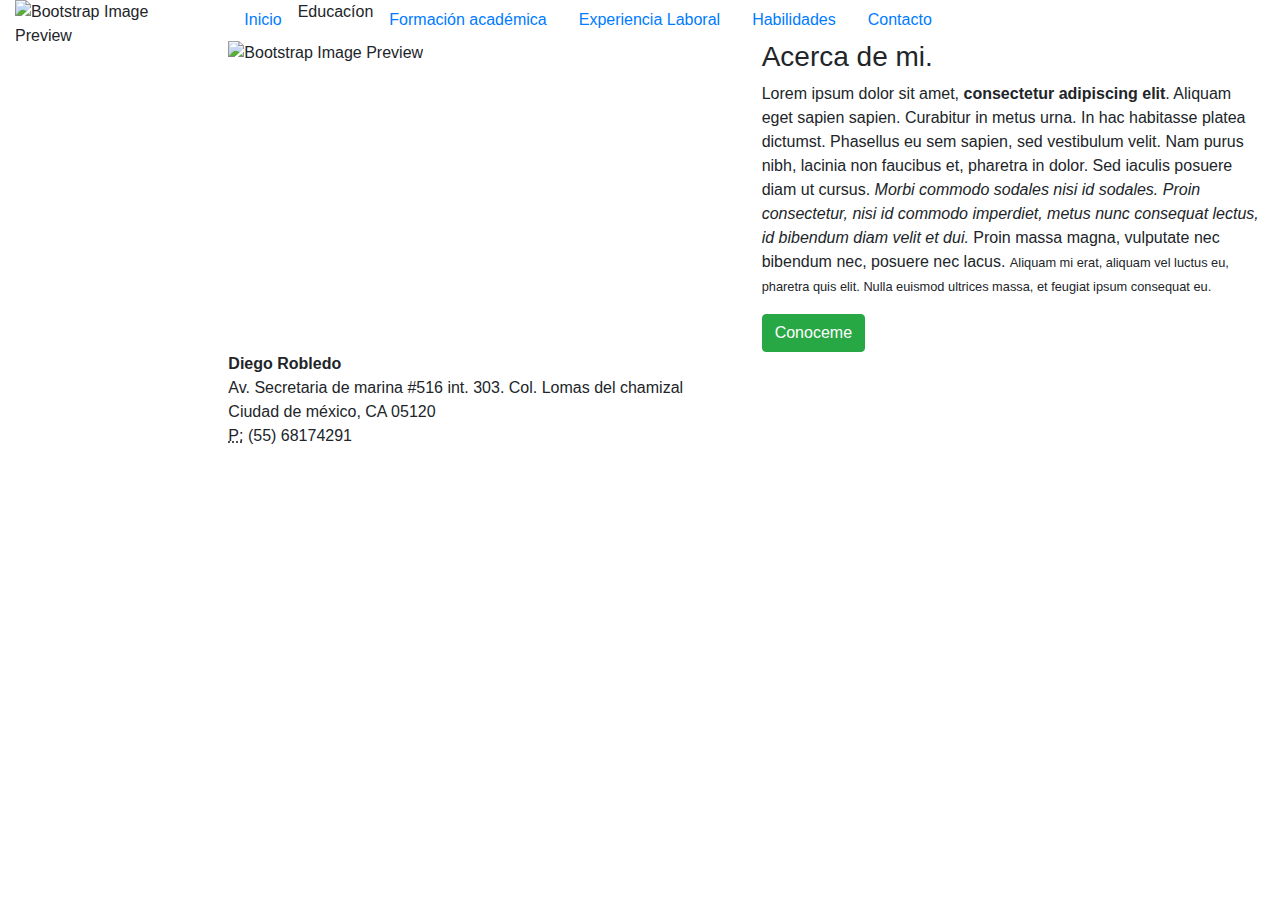
==== index.html @ 1eb30e92 "g" ====
<!doctype html>
<html class="no-js" lang="">

<head>
  <meta charset="utf-8">
  <meta http-equiv="x-ua-compatible" content="ie=edge">
  <title>HOME</title>
  <meta name="description" content="">
  <meta name="viewport" content="width=device-width, initial-scale=1, shrink-to-fit=no">

  <link rel="manifest" href="site.webmanifest">
  <link rel="apple-touch-icon" href="icon.png">
  <!-- Place favicon.ico in the root directory -->

  <link rel="stylesheet" href="css/normalize.css">
  <link rel="stylesheet" href="https://stackpath.bootstrapcdn.com/bootstrap/4.1.3/css/bootstrap.min.css">
  <link rel="stylesheet" href="css/main.css">
</head>

<body>
  <!--[if lte IE 9]>
    <p class="browserupgrade">You are using an <strong>outdated</strong> browser. Please <a href="https://browsehappy.com/">upgrade your browser</a> to improve your experience and security.</p>
  <![endif]-->

  <!-- Add your site or application content here -->
  <div class="container-fluid">
  <div class="row">
        <div class="col-md-2">
      <img alt="Bootstrap Image Preview" src="https://www.layoutit.com/img/sports-q-c-140-140-3.jpg">
    </div>
    <div class="col-md-10">
      <ul class="nav">
        <li class="nav-item">
          <a class="nav-link active" href="index.html">Inicio</a>
        </li

          <a class="nav-link active" href="#">Educacíon</a>
        </li>
         <li class="nav-item">
          <a class="nav-link active" href="#">Formación académica</a>
        </li>
          <li class="nav-item">
          <a class="nav-link active" href="#">Experiencia Laboral</a>
        </li>
          <li class="nav-item">
          <a class="nav-link active" href="#">Habilidades</a>
        </li>
        <li class="nav-item">
          <a class="nav-link active" href="#">Contacto</a>
        </li>
        
      </ul>
     
      <div class="row">
    <div class="col-md-6">
      <img alt="Bootstrap Image Preview" src="https://www.layoutit.com/img/sports-q-c-140-140-3.jpg">
    </div>
    <div class="col-md-6">
      <h3>
     Acerca de mi.
      </h3>
      <p>
        Lorem ipsum dolor sit amet, <strong>consectetur adipiscing elit</strong>. Aliquam eget sapien sapien. Curabitur in metus urna. In hac habitasse platea dictumst. Phasellus eu sem sapien, sed vestibulum velit. Nam purus nibh, lacinia non faucibus et, pharetra in dolor. Sed iaculis posuere diam ut cursus. <em>Morbi commodo sodales nisi id sodales. Proin consectetur, nisi id commodo imperdiet, metus nunc consequat lectus, id bibendum diam velit et dui.</em> Proin massa magna, vulputate nec bibendum nec, posuere nec lacus. <small>Aliquam mi erat, aliquam vel luctus eu, pharetra quis elit. Nulla euismod ultrices massa, et feugiat ipsum consequat eu.</small>
      </p> 
      <button type="button" class="btn btn-success">
        Conoceme
      </button>
    </div>
  </div>
  <div class="row">
    <div class="col-md-12">
       
      <address>
         <strong>Diego Robledo</strong><br> Av. Secretaria de marina #516 int. 303. Col. Lomas del chamizal<br> Ciudad de méxico, CA 05120<br> <abbr title="Phone">P:</abbr> (55) 68174291
      </address>
    </div>
  </div>
</div>


    </div>
  </div>
</div>
  <script src="js/vendor/modernizr-3.6.0.min.js"></script>
  <script src="https://code.jquery.com/jquery-3.3.1.min.js" integrity="sha256-FgpCb/KJQlLNfOu91ta32o/NMZxltwRo8QtmkMRdAu8=" 
  <script src="https://stackpath.bootstrapcdn.com/bootstrap/4.1.3/js/bootstrap.min.js">
  <script>window.jQuery || document.write('<script src="js/vendor/jquery-3.3.1.min.js"><\/script>')</script>
  <script src="js/plugins.js"></script>
  <script src="js/main.js"></script>

  <!-- Google Analytics: change UA-XXXXX-Y to be your site's ID. -->
  <script>
    window.ga = function () { ga.q.push(arguments) }; ga.q = []; ga.l = +new Date;
    ga('create', 'UA-XXXXX-Y', 'auto'); ga('send', 'pageview')
  </script>
  <script src="https://www.google-analytics.com/analytics.js" async defer></script>
</body>

</html>
---- css/main.css ----
/*! HTML5 Boilerplate v6.1.0 | MIT License | https://html5boilerplate.com/ */

/*
 * What follows is the result of much research on cross-browser styling.
 * Credit left inline and big thanks to Nicolas Gallagher, Jonathan Neal,
 * Kroc Camen, and the H5BP dev community and team.
 */

/* ==========================================================================
   Base styles: opinionated defaults
   ========================================================================== */

html {
    color: #222;
    font-size: 1em;
    line-height: 1.4;
}

/*
 * Remove text-shadow in selection highlight:
 * https://twitter.com/miketaylr/status/12228805301
 *
 * Vendor-prefixed and regular ::selection selectors cannot be combined:
 * https://stackoverflow.com/a/16982510/7133471
 *
 * Customize the background color to match your design.
 */

::-moz-selection {
    background: #b3d4fc;
    text-shadow: none;
}

::selection {
    background: #b3d4fc;
    text-shadow: none;
}

/*
 * A better looking default horizontal rule
 */

hr {
    display: block;
    height: 1px;
    border: 0;
    border-top: 1px solid #ccc;
    margin: 1em 0;
    padding: 0;
}

/*
 * Remove the gap between audio, canvas, iframes,
 * images, videos and the bottom of their containers:
 * https://github.com/h5bp/html5-boilerplate/issues/440
 */

audio,
canvas,
iframe,
img,
svg,
video {
    vertical-align: middle;
}

/*
 * Remove default fieldset styles.
 */

fieldset {
    border: 0;
    margin: 0;
    padding: 0;
}

/*
 * Allow only vertical resizing of textareas.
 */

textarea {
    resize: vertical;
}

/* ==========================================================================
   Browser Upgrade Prompt
   ========================================================================== */

.browserupgrade {
    margin: 0.2em 0;
    background: #ccc;
    color: #000;
    padding: 0.2em 0;
}

/* ==========================================================================
   Author's custom styles
   ========================================================================== */

















/* ==========================================================================
   Helper classes
   ========================================================================== */

/*
 * Hide visually and from screen readers
 */

.hidden {
    display: none !important;
}

/*
 * Hide only visually, but have it available for screen readers:
 * https://snook.ca/archives/html_and_css/hiding-content-for-accessibility
 *
 * 1. For long content, line feeds are not interpreted as spaces and small width
 *    causes content to wrap 1 word per line:
 *    https://medium.com/@jessebeach/beware-smushed-off-screen-accessible-text-5952a4c2cbfe
 */

.visuallyhidden {
    border: 0;
    clip: rect(0 0 0 0);
    height: 1px;
    margin: -1px;
    overflow: hidden;
    padding: 0;
    position: absolute;
    width: 1px;
    white-space: nowrap; /* 1 */
}

/*
 * Extends the .visuallyhidden class to allow the element
 * to be focusable when navigated to via the keyboard:
 * https://www.drupal.org/node/897638
 */

.visuallyhidden.focusable:active,
.visuallyhidden.focusable:focus {
    clip: auto;
    height: auto;
    margin: 0;
    overflow: visible;
    position: static;
    width: auto;
    white-space: inherit;
}

/*
 * Hide visually and from screen readers, but maintain layout
 */

.invisible {
    visibility: hidden;
}

/*
 * Clearfix: contain floats
 *
 * For modern browsers
 * 1. The space content is one way to avoid an Opera bug when the
 *    `contenteditable` attribute is included anywhere else in the document.
 *    Otherwise it causes space to appear at the top and bottom of elements
 *    that receive the `clearfix` class.
 * 2. The use of `table` rather than `block` is only necessary if using
 *    `:before` to contain the top-margins of child elements.
 */

.clearfix:before,
.clearfix:after {
    content: " "; /* 1 */
    display: table; /* 2 */
}

.clearfix:after {
    clear: both;
}

/* ==========================================================================
   EXAMPLE Media Queries for Responsive Design.
   These examples override the primary ('mobile first') styles.
   Modify as content requires.
   ========================================================================== */

@media only screen and (min-width: 35em) {
    /* Style adjustments for viewports that meet the condition */
}

@media print,
       (-webkit-min-device-pixel-ratio: 1.25),
       (min-resolution: 1.25dppx),
       (min-resolution: 120dpi) {
    /* Style adjustments for high resolution devices */
}

/* ==========================================================================
   Print styles.
   Inlined to avoid the additional HTTP request:
   https://www.phpied.com/delay-loading-your-print-css/
   ========================================================================== */

@media print {
    *,
    *:before,
    *:after {
        background: transparent !important;
        color: #000 !important; /* Black prints faster */
        -webkit-box-shadow: none !important;
        box-shadow: none !important;
        text-shadow: none !important;
    }

    a,
    a:visited {
        text-decoration: underline;
    }

    a[href]:after {
        content: " (" attr(href) ")";
    }

    abbr[title]:after {
        content: " (" attr(title) ")";
    }

    /*
     * Don't show links that are fragment identifiers,
     * or use the `javascript:` pseudo protocol
     */

    a[href^="#"]:after,
    a[href^="javascript:"]:after {
        content: "";
    }

    pre {
        white-space: pre-wrap !important;
    }
    pre,
    blockquote {
        border: 1px solid #999;
        page-break-inside: avoid;
    }

    /*
     * Printing Tables:
     * http://css-discuss.incutio.com/wiki/Printing_Tables
     */

    thead {
        display: table-header-group;
    }

    tr,
    img {
        page-break-inside: avoid;
    }

    p,
    h2,
    h3 {
        orphans: 3;
        widows: 3;
    }

    h2,
    h3 {
        page-break-after: avoid;
    }
}
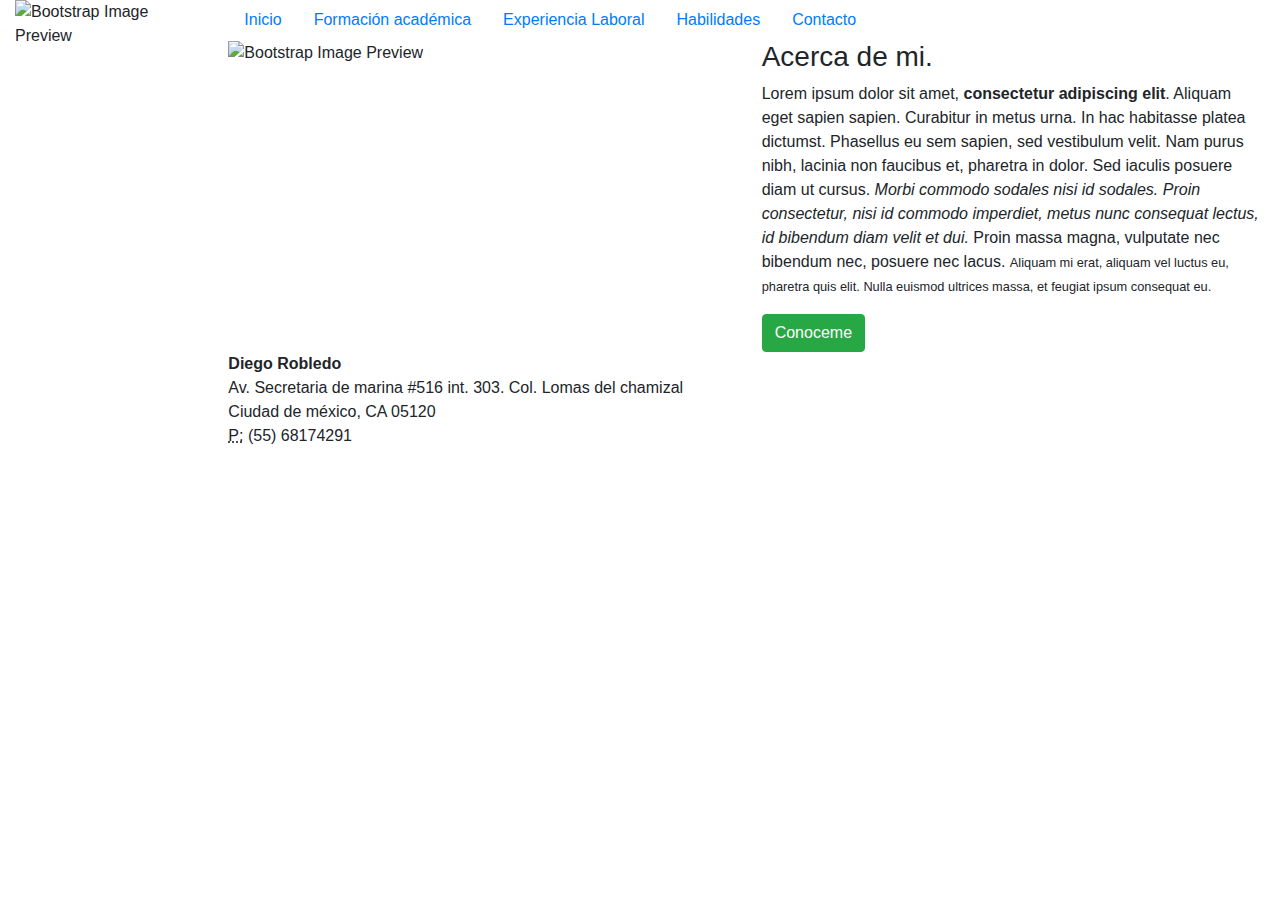
==== commit f56adb9f: "T" ====
--- a/index.html
+++ b/index.html
@@ -32,15 +32,12 @@
       <ul class="nav">
         <li class="nav-item">
           <a class="nav-link active" href="index.html">Inicio</a>
-        </li
-
-          <a class="nav-link active" href="#">Educacíon</a>
         </li>
          <li class="nav-item">
-          <a class="nav-link active" href="#">Formación académica</a>
+          <a class="nav-link active" href="educacion.html">Formación académica</a>
         </li>
           <li class="nav-item">
-          <a class="nav-link active" href="#">Experiencia Laboral</a>
+          <a class="nav-link active" href="expriencialaboral.html">Experiencia Laboral</a>
         </li>
           <li class="nav-item">
           <a class="nav-link active" href="#">Habilidades</a>
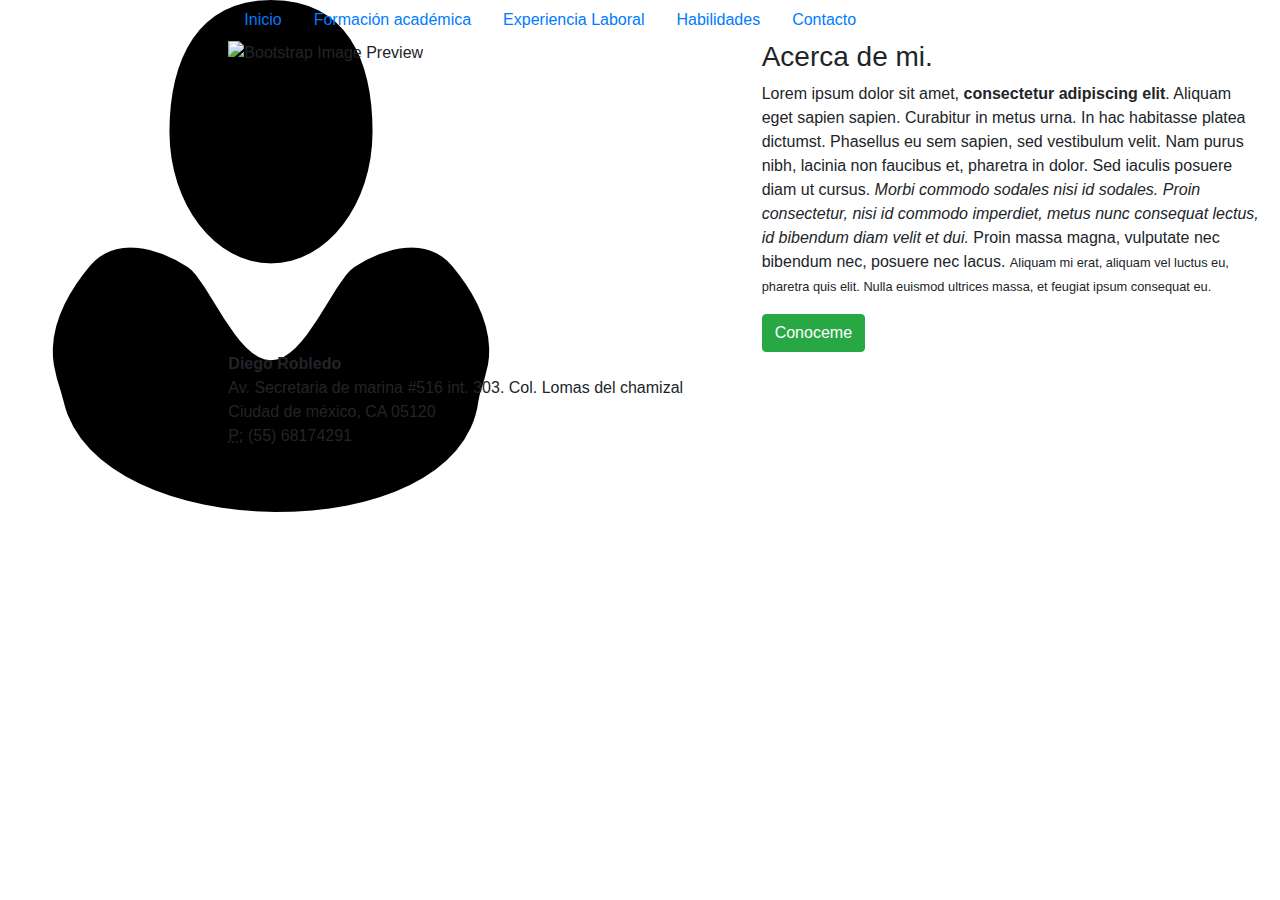
==== commit c045347a: "fotos" ====
--- a/index.html
+++ b/index.html
@@ -26,7 +26,7 @@
   <div class="container-fluid">
   <div class="row">
         <div class="col-md-2">
-      <img alt="Bootstrap Image Preview" src="https://www.layoutit.com/img/sports-q-c-140-140-3.jpg">
+      <img alt="Bootstrap Image Preview" src="img/7.png">
     </div>
     <div class="col-md-10">
       <ul class="nav">
@@ -40,17 +40,17 @@
           <a class="nav-link active" href="expriencialaboral.html">Experiencia Laboral</a>
         </li>
           <li class="nav-item">
-          <a class="nav-link active" href="#">Habilidades</a>
+          <a class="nav-link active" href="habilidades.html">Habilidades</a>
         </li>
         <li class="nav-item">
-          <a class="nav-link active" href="#">Contacto</a>
+          <a class="nav-link active" href="contacto.html">Contacto</a>
         </li>
         
       </ul>
      
       <div class="row">
     <div class="col-md-6">
-      <img alt="Bootstrap Image Preview" src="https://www.layoutit.com/img/sports-q-c-140-140-3.jpg">
+      <img alt="Bootstrap Image Preview" src="2.jpg">
     </div>
     <div class="col-md-6">
       <h3>
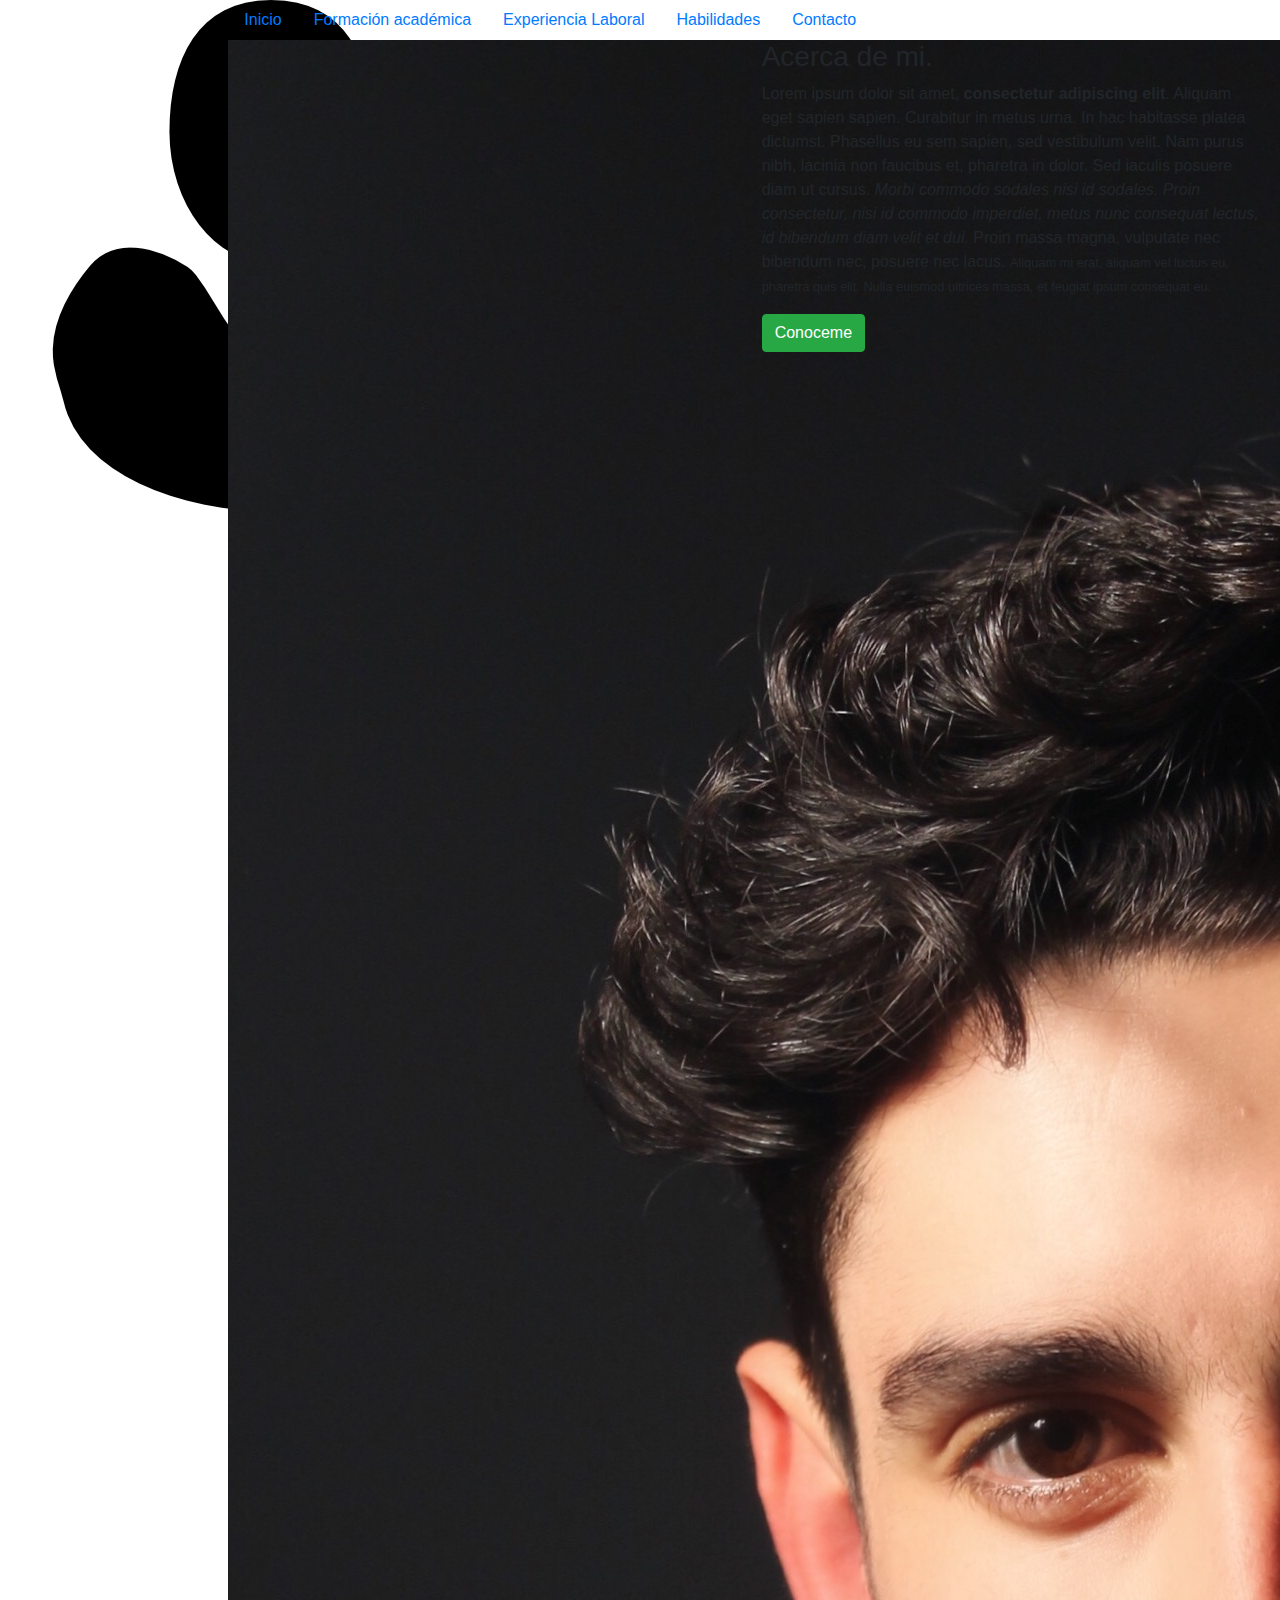
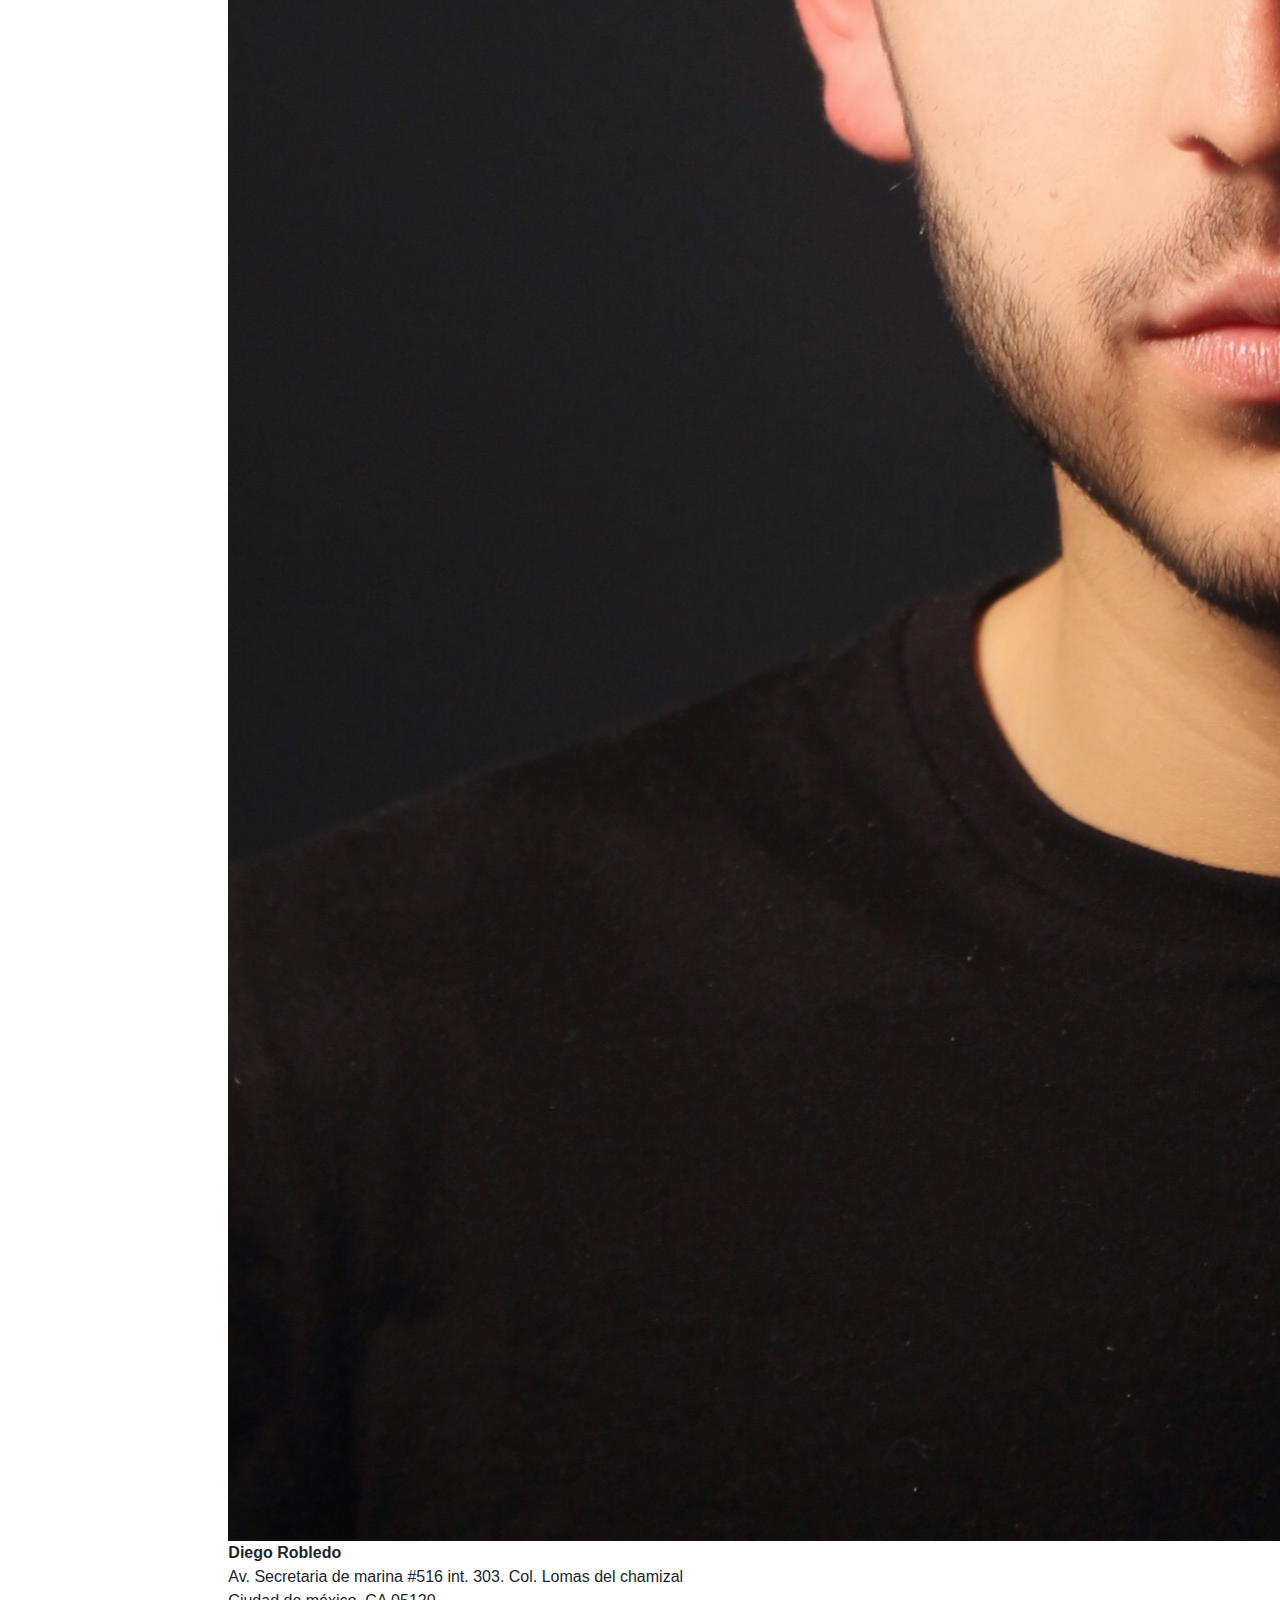
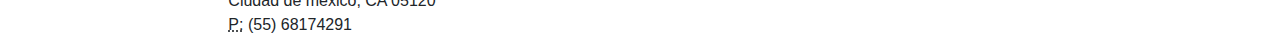
==== commit dc3a083d: "foto" ====
--- a/index.html
+++ b/index.html
@@ -50,7 +50,7 @@
      
       <div class="row">
     <div class="col-md-6">
-      <img alt="Bootstrap Image Preview" src="2.jpg">
+      <img alt="Bootstrap Image Preview" src="img/2.jpg">
     </div>
     <div class="col-md-6">
       <h3>
@@ -66,7 +66,8 @@
   </div>
   <div class="row">
     <div class="col-md-12">
-       
+        <div class="row">
+    <div class="col-md-12">
       <address>
          <strong>Diego Robledo</strong><br> Av. Secretaria de marina #516 int. 303. Col. Lomas del chamizal<br> Ciudad de méxico, CA 05120<br> <abbr title="Phone">P:</abbr> (55) 68174291
       </address>
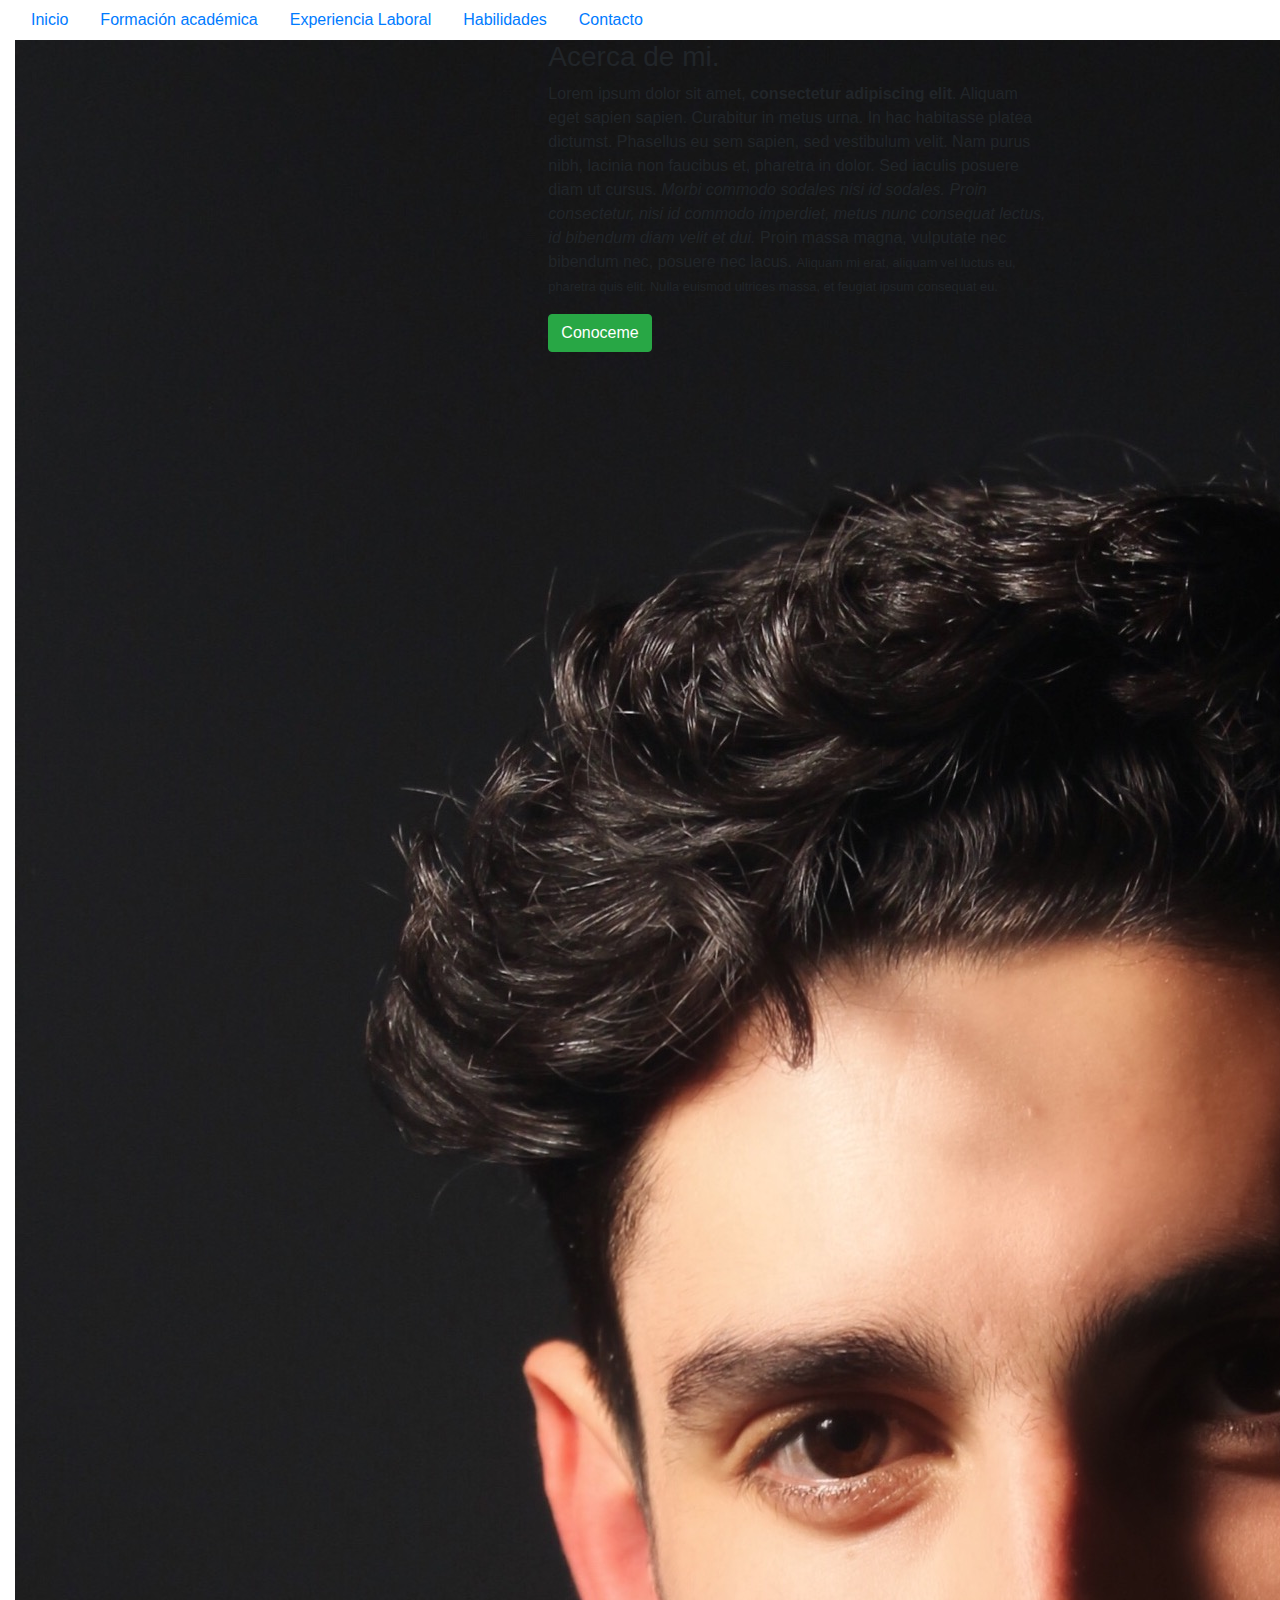
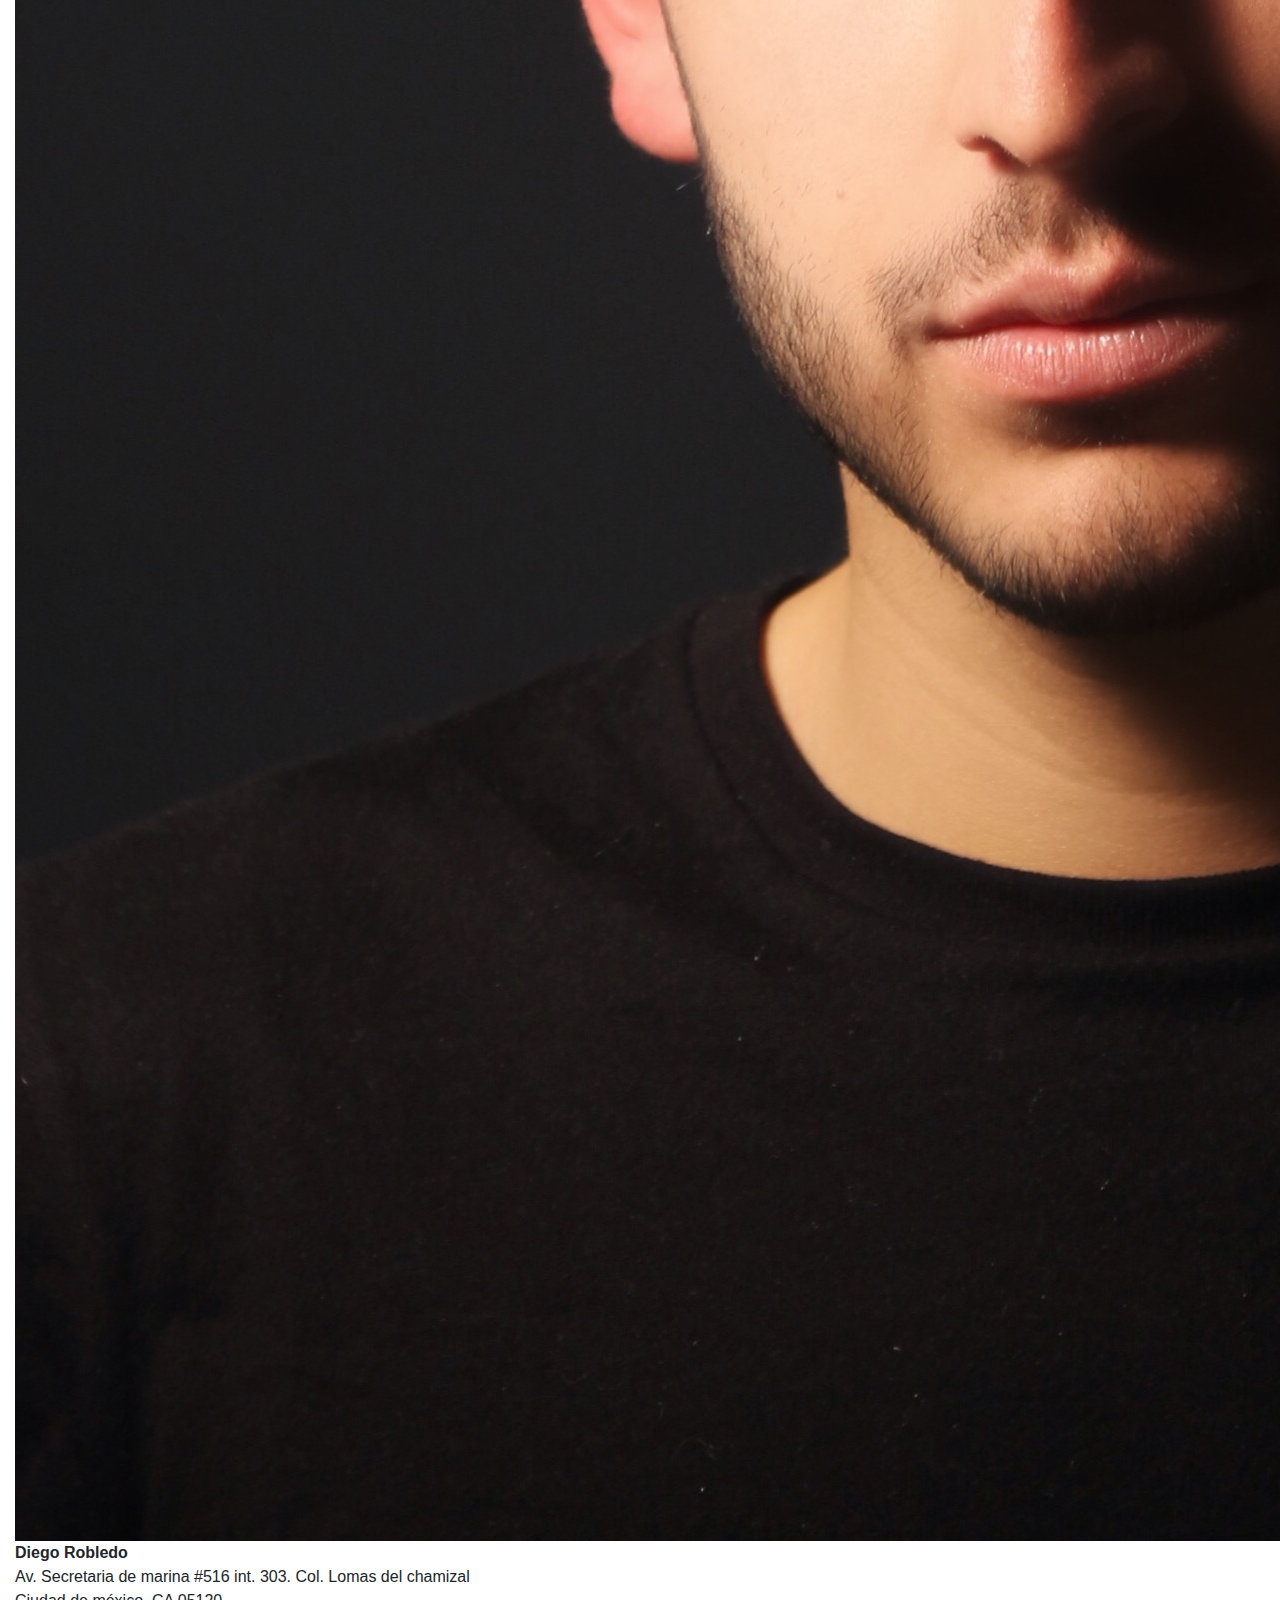
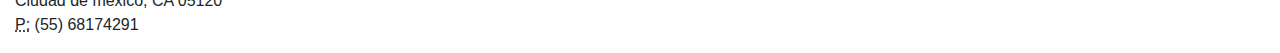
==== commit e712c7e6: "j" ====
--- a/index.html
+++ b/index.html
@@ -25,9 +25,7 @@
   <!-- Add your site or application content here -->
   <div class="container-fluid">
   <div class="row">
-        <div class="col-md-2">
-      <img alt="Bootstrap Image Preview" src="img/7.png">
-    </div>
+        
     <div class="col-md-10">
       <ul class="nav">
         <li class="nav-item">
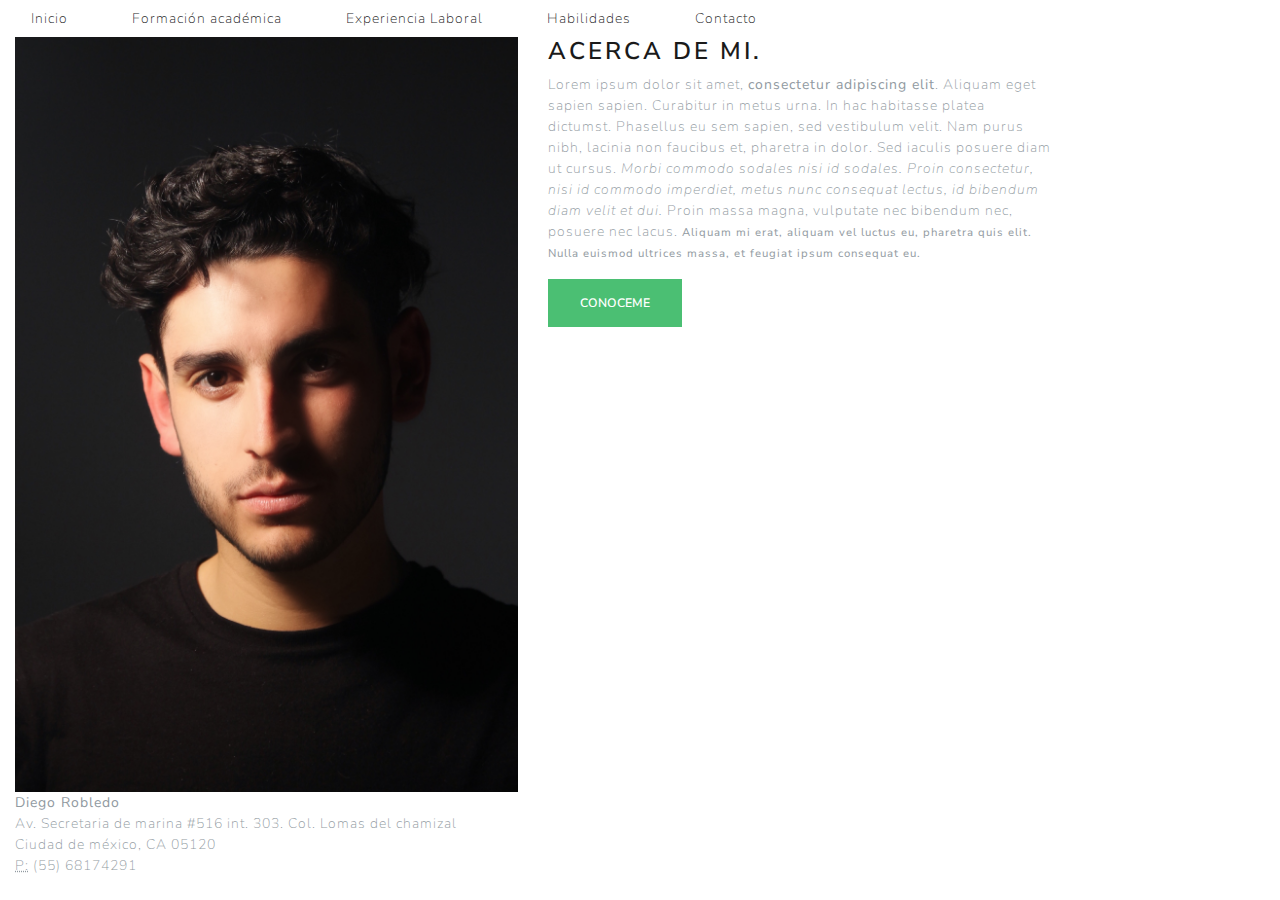
==== commit 10beaf80: "Adding theme and closing tags" ====
--- a/index.html
+++ b/index.html
@@ -14,6 +14,7 @@
 
   <link rel="stylesheet" href="css/normalize.css">
   <link rel="stylesheet" href="https://stackpath.bootstrapcdn.com/bootstrap/4.1.3/css/bootstrap.min.css">
+  <link rel="stylesheet" href="css/theme.css">
   <link rel="stylesheet" href="css/main.css">
 </head>
 
--- a/css/main.css
+++ b/css/main.css
@@ -285,3 +285,8 @@
         page-break-after: avoid;
     }
 }
+
+img{
+    width: 100%;
+}
+
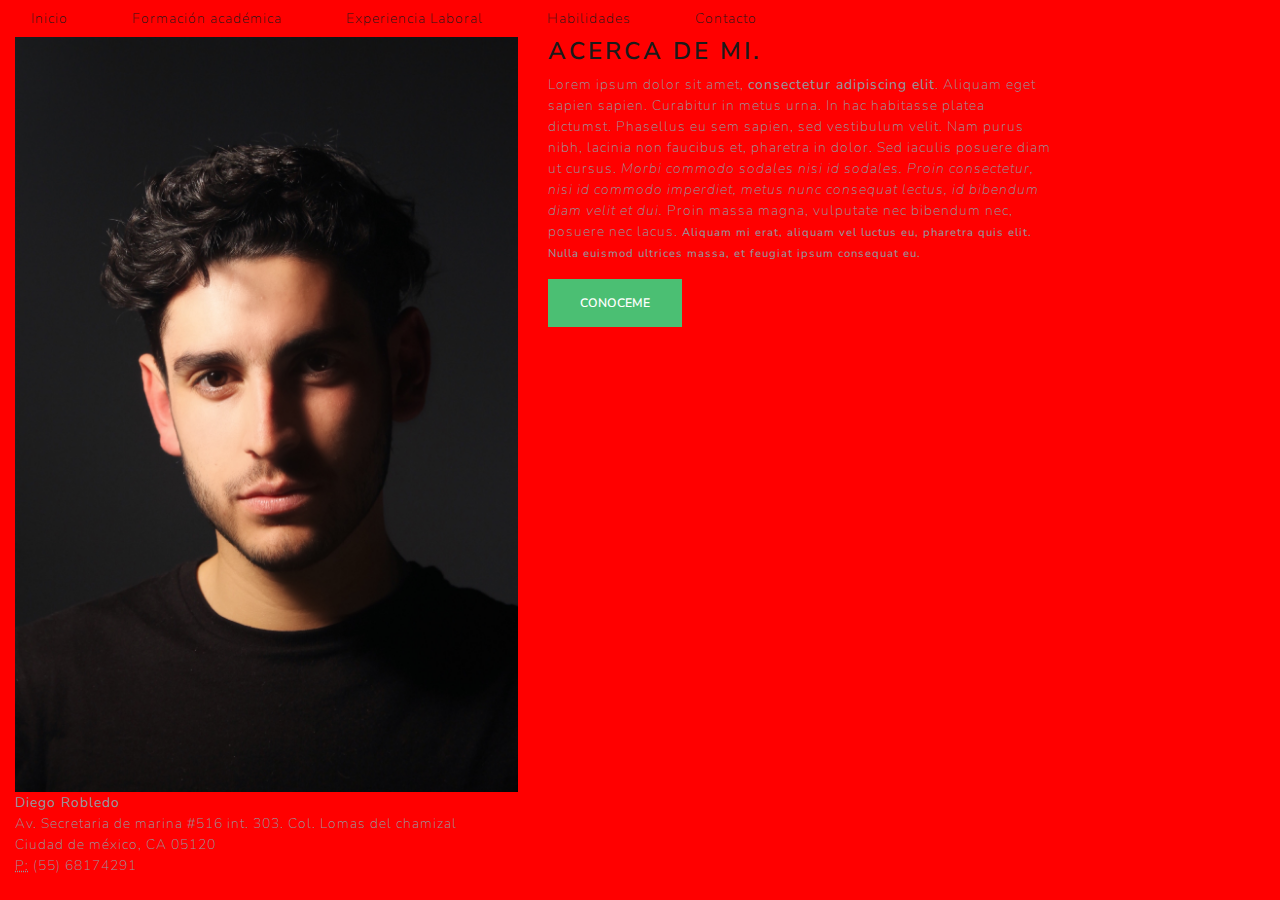
==== commit 1f099483: "Adding background color" ====
--- a/index.html
+++ b/index.html
@@ -78,6 +78,7 @@
     </div>
   </div>
 </div>
+</div>
   <script src="js/vendor/modernizr-3.6.0.min.js"></script>
   <script src="https://code.jquery.com/jquery-3.3.1.min.js" integrity="sha256-FgpCb/KJQlLNfOu91ta32o/NMZxltwRo8QtmkMRdAu8=" 
   <script src="https://stackpath.bootstrapcdn.com/bootstrap/4.1.3/js/bootstrap.min.js">
--- a/css/main.css
+++ b/css/main.css
@@ -290,3 +290,7 @@
     width: 100%;
 }
 
+body{
+    background-color: red;
+}
+
